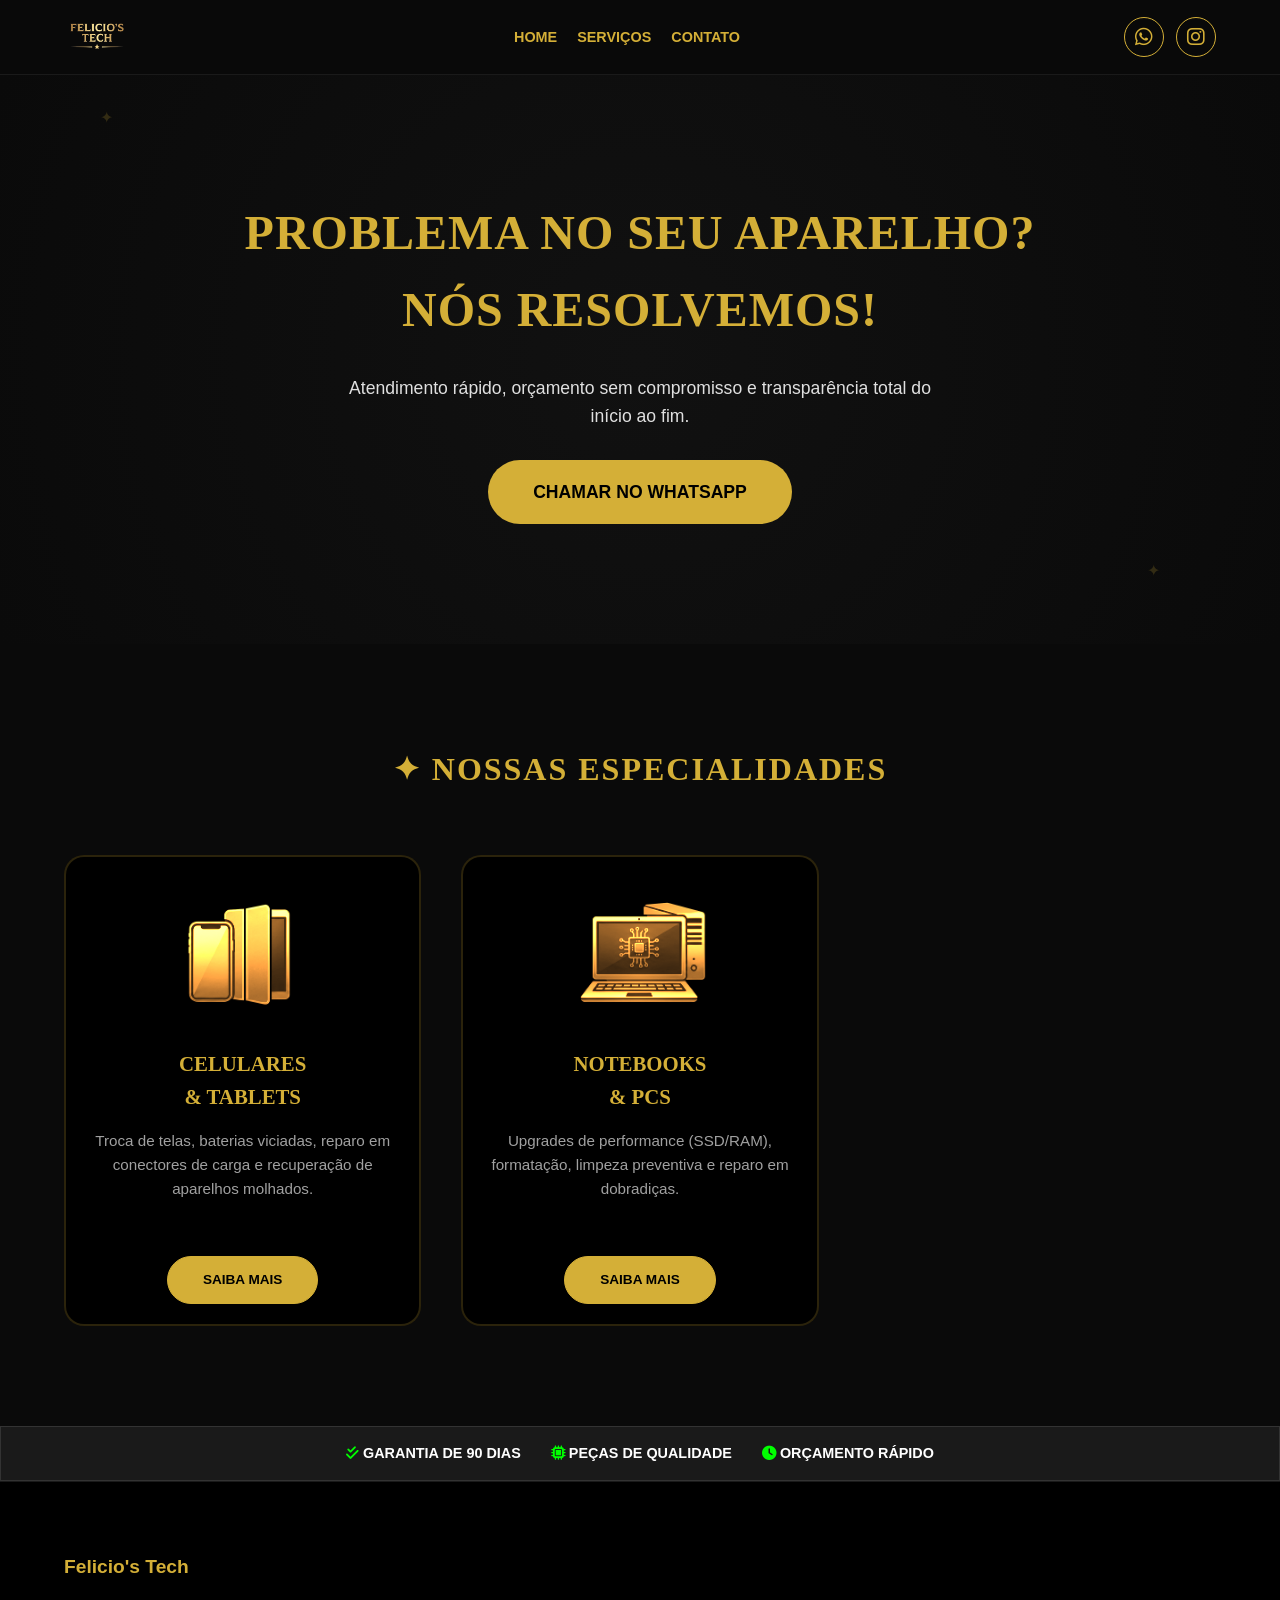
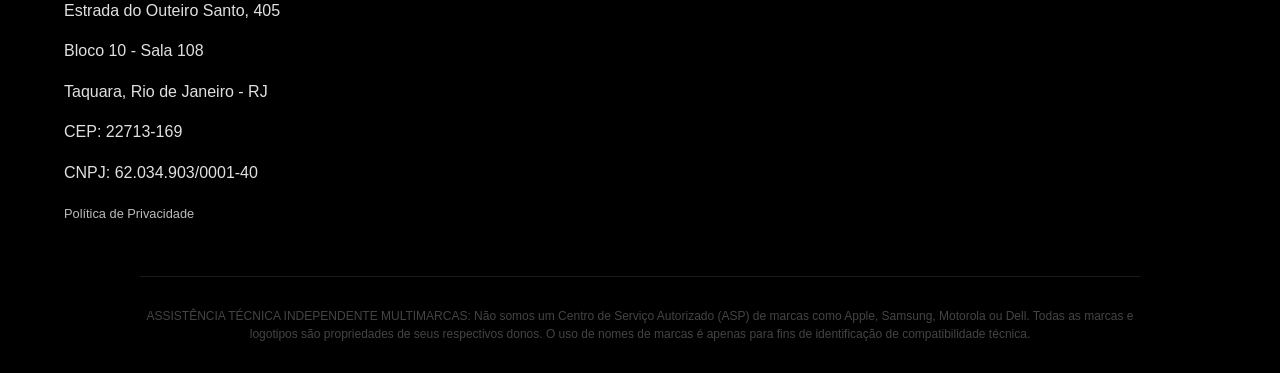
==== index.html @ 6335a6f6 "Update index.html" ====
<!DOCTYPE html>
<html lang="pt-br">
<head>
    <meta charset="UTF-8">
    <meta name="viewport" content="width=device-width, initial-scale=1.0">
    <link rel="icon" type="image/x-icon" href="./img/IconAba1.ico" >
    <link rel="stylesheet" href="https://cdnjs.cloudflare.com/ajax/libs/font-awesome/6.5.1/css/all.min.css">
<meta name="description" content="Felicio's Tech - Oficina de conserto de celulares, notebooks e Video games na Taquara, RJ. Orçamento rápido e 90 dias de garantia.">    <title>Felicio's Tech</title>


<link rel="stylesheet" href="css/style.css">
</head>
<body>

    <header>

        <div class="logo">
            <img src="img/logo.png" alt="Felicio's Tech Logo">
        </div>
        <nav>
            <ul>
                <li><a href="#home">Home</a></li>
                <li><a href="#services">Serviços</a></li>
                <li><a href="#contato">Contato</a></li>
            </ul>
        </nav>
        <div class="nav-icons">
            <a href="https://wa.me/5521980445461?text=Ol%C3%A1!%20Vi%20o%20site%20da%20Felicio's%20Tech%20e%20gostaria%20de%20um%20or%C3%A7amento" class="icon-btn" target="_blank" rel="noopener noreferrer"><i class="fa-brands fa-whatsapp"></i></a>
            <a href="https://instagram.com/feliciostech/" class="icon-btn" target="_blank" rel="noopener noreferrer"><i class="fa-brands fa-instagram"></i></a>
        </div>
    </header>

    <section class="hero" id="home">
        <span class="hero-decoration">✦</span> <h1>PROBLEMA NO SEU APARELHO?<br>NÓS RESOLVEMOS!</h1>
        <p>Atendimento rápido, orçamento sem compromisso
e transparência total do início ao fim.</p>
        <a href="https://wa.me/5521980445461?text=Ol%C3%A1!%20Vim%20do%20site%20da%20Felicio's%20Tech%20e%20gostaria%20de%20um%20or%C3%A7amento%20para%20o%20meu%20aparelho.%20Como%20podemos%20prosseguir%3F" class="cta-button" target="_blank" rel="noopener noreferrer">CHAMAR NO WHATSAPP</a>
        
        <span class="hero-decoration-2">✦</span> 
    </section>

 


    <section class="services" id="services">
    <h2>✦ NOSSAS ESPECIALIDADES</h2>
    <div class="grid">
        
        <!-- Card Celulares -->
        <div class="card">
            <div class="card-icon">
                <img src="img/CelularCard.webp" alt="Especialista em Celulares e Tablets"> 
            </div>
            <h3>CELULARES<br>& TABLETS</h3>
            <p>Troca de telas, baterias viciadas, reparo em conectores de carga e recuperação de aparelhos molhados.</p>
            <a href="https://wa.me/5521980445461?text=Olá!%20Vi%20o%20site%20e%20preciso%20de%20ajuda%20com%20Celular/Tablet." class="btn-card" target="_blank" rel="noopener noreferrer">SAIBA MAIS</a>
        </div>
        
        <!-- Card Notebooks -->
        <div class="card">
            <div class="card-icon">
                <img src="img/notebookCard.webp" alt="Especialista em Notebooks e PCs"> 
            </div>
            <h3>NOTEBOOKS<br>& PCS</h3>
            <p>Upgrades de performance (SSD/RAM), formatação, limpeza preventiva e reparo em dobradiças.</p>
            <a href="https://wa.me/5521980445461?text=Olá!%20Vi%20o%20site%20e%20preciso%20de%20ajuda%20com%20Notebook/PC." class="btn-card" target="_blank" rel="noopener noreferrer">SAIBA MAIS</a>
        </div>
        
        <!-- Card Games -->
        <div class="card">
            <div class="card-icon">
                <img src="img/VideoGameCard.webp" alt="Especialista em Video Games"> 
            </div>
            <h3>VIDEO GAMES<br>& controles</h3>
            <p>Manutenção preventiva e corretiva em consoles.<br> 
       Instalação de Hall Effect em controles (fim do drift).<br>
            </p>
            <a href="https://wa.me/5521980445461?text=Olá!%20Vi%20o%20site%20e%20preciso%20de%20ajuda%20com%20meu%20Video%20Game." class="btn-card" target="_blank" rel="noopener noreferrer">SAIBA MAIS</a>
      </div>

    
    

    </div>
</section>

<div class="trust-bar" style="background: #1a1a1a; color: #fff; padding: 15px 0; text-align: center; border: 1px solid #333;">
    <div class="container" style="display: flex; justify-content: center; gap: 30px; flex-wrap: wrap; font-size: 0.9rem; font-weight: bold;">
        <span><i class="fa-solid fa-check-double" style="color: #00ff00;"></i> GARANTIA DE 90 DIAS</span>
        <span><i class="fa-solid fa-microchip" style="color: #00ff00;"></i> PEÇAS DE QUALIDADE</span>
        <span><i class="fa-solid fa-clock" style="color: #00ff00;"></i> ORÇAMENTO RÁPIDO</span>
    </div>
</div>

    <footer id="contato">
    <div class="footer-container">
        <!-- Informações de Contato -->
        <div class="footer-info">
            <p><strong>Felicio's Tech</strong></p>
            <p>Estrada do Outeiro Santo, 405</p>
            <p>Bloco 10 - Sala 108</p>
            <p>Taquara, Rio de Janeiro - RJ</p>
            <p>CEP: 22713-169</p>
            <p class="cnpj">CNPJ: 62.034.903/0001-40</p>
                    <a href="politica-privacidade.html" style="color: #bbb; text-decoration: none; font-size: 0.8rem;">Política de Privacidade</a>

        </div>

        <!-- Google Maps Integrado -->
        <div class="footer-map">
            <iframe 
                src="https://www.google.com/maps/embed?pb=!1m18!1m12!1m3!1d3674.2238473215!2d-43.3762!3d-22.9245!2m3!1f0!2f0!3f0!3m2!1i1024!2i768!4f13.1!3m3!1m2!1s0x9bd9177a666667%3A0x66666666666666!2sEstr.%20do%20Outeiro%20Santo%2C%20405%20-%20Taquara%2C%20Rio%20de%20Janeiro%20-%20RJ!5e0!3m2!1spt-BR!2sbr!4v1715000000000" 
                width="100%" 
                height="180" 
                style="border:0;" 
                allowfullscreen="" 
                loading="lazy">
            </iframe>
        </div>
    </div>

    
    
    <!-- Aviso Legal (Mantido na base) -->
    <div class="legal-notice">
        ASSISTÊNCIA TÉCNICA INDEPENDENTE MULTIMARCAS: Não somos um Centro de Serviço Autorizado (ASP) de marcas como Apple, Samsung, Motorola ou Dell. Todas as marcas e logotipos são propriedades de seus respectivos donos. O uso de nomes de marcas é apenas para fins de identificação de compatibilidade técnica.
    </div>
</footer>
    <script src="./script/script.js"></script> 

</body>
</html>
---- css/style.css ----
/* Configurações de Identidade Visual - Felicio's Tech (Black %amp; Gold Premium) */
:root {
    --primary-gold: #d4af37;    /* Dourado Metálico */
    --gold-bright: #f1c40f;     /* Dourado Brilhante para Hover */
    --bg-dark: #0a0a0a;         /* Preto Profundo */
    --text-light: #e0e0e0;      /* Branco acinzentado para leitura */
    --text-muted: #a0a0a0;      /* Cinza para textos secundários */
    --transition: all 0.3s ease;
    
    /* Fontes - Essencial para o look da imagem */
    --font-heading: 'Cinzel', serif; /* Fonte serifada para títulos (requer Google Fonts se não tiver local) */
    --font-body: 'Segoe UI', Roboto, Arial, sans-serif; /* Fonte limpa para parágrafos */
}

/* IMPORTANDO FONTE PREMIUM (Use isso se não tiver a fonte 'Cinzel' no sistema) */
@import url('https://fonts.googleapis.com/css2?family=Cinzel:wght@700%amp;display=swap');

* {
    margin: 0;
    padding: 0;
    box-sizing: border-box;
}

body {
    font-family: var(--font-body);
    line-height: 1.6;
    background-color: var(--bg-dark);
    color: var(--text-light);
    overflow-x: hidden; /* Evita rolagem horizontal por causa das decorações */

    padding-top: env(safe-area-inset-top);
    padding-bottom: env(safe-area-inset-bottom);
    padding-left: env(safe-area-inset-left);
    padding-right: env(safe-area-inset-right);
}

/* Cabeçalho */
header {
    background: rgba(10, 10, 10, 0.98);
    padding: 2px 5%;
    display: flex;
    justify-content: space-between;
    align-items: center;
    border-bottom: 1px solid #1a1a1a;
    position: sticky;
    top: 0;
    flex-wrap: nowrap; /* Impede que os itens pulem linha */
    z-index: 1000;
}





.logo img {
    height: 70px; /* Ajuste conforme necessário */
    padding: 0px;
    display: block;
}

.whatsapp-float {
    position: fixed;
    bottom: 20px;
    right: 20px;
    background-color: #25d366;
    color: #fff;
    width: 60px;
    height: 60px;
    border-radius: 50px;
    display: flex;
    align-items: center;
    justify-content: center;
    font-size: 30px;
    box-shadow: 2px 2px 10px rgba(0,0,0,0.5);
    z-index: 9999;
}




nav ul {
    list-style: none;
    display: flex;
    gap: 20px;
}

nav a {
    text-decoration: none;
    color: var(--primary-gold);
    font-weight: 600;
    font-size: 0.9rem;
    text-transform: uppercase;
    transition: var(--transition);
}

nav a:hover {
    color: #fff;
}



.nav-icons {
    display: flex;       /* Ativa o modo flexível */
    flex-direction: row; /* Força a ficar um ao lado do outro */
    gap: 12px;           /* Espaçamento entre os círculos */
    align-items: center;
}

.icon-btn {
    display: flex;
    align-items: center;
    justify-content: center;
    width: 40px;
    height: 40px;
    border: 1px solid #d4af37; /* Borda fina dourada */
    border-radius: 50%; /* Faz o círculo */
    color: #d4af37; /* Cor do ícone */
    text-decoration: none;
    font-size: 20px;
    transition: all 0.3s ease;
}

/* Efeito ao passar o mouse */
.icon-btn:hover {
    background-color: #d4af37;
    color: #000;
    box-shadow: 0 0 10px rgba(212, 175, 55, 0.5);
}
.hero {
    padding: 120px 5%;
    text-align: center;
    background: radial-gradient(circle at center, #111 0%, #0a0a0a 100%);
    position: relative;
}

.hero h1 {
    font-family: var(--font-heading);
    font-size: 3rem;
    color: var(--primary-gold);
    text-transform: uppercase;
    letter-spacing: 1px;
    margin-bottom: 25px;
    font-weight: 700;
}

.hero p {
    color: var(--text-light);
    margin: 0 auto 40px;
    max-width: 600px; /* Limita a largura para o texto não espalhar muito */
    margin: 0 auto 30px auto; /* Centraliza e dá espaço para o botão */
    font-size: 1.1rem;
    color: #e0e0e0;
}

/* Botão Principal Dourado Arredondado */
.cta-button {
    background-color: var(--primary-gold);
    color: #000;
    padding: 18px 45px;
    text-decoration: none;
    font-weight: bold;
    border-radius: 50px;
    font-size: 1.1rem;
    display: inline-block;
    transition: var(--transition);
    border: none;
}

.cta-button:hover {
    background-color: var(--gold-bright);
    transform: translateY(-3px);
}

/* Estrelinhas decorativas da imagem */
.hero-decoration, .hero-decoration-2 {
    position: absolute;
    color: rgba(212, 175, 55, 0.2); /* Dourado bem fraco */
    font-size: 1rem;
}

.hero-decoration { top: 30px; left: 100px; }
.hero-decoration-2 { bottom: 60px; right: 120px; }



/* Seção de Serviços */
.services {
    padding: 100px 5%;
    background-color: #0a0a0a;
}

.services h2 {
    text-align: center;
    font-family: var(--font-heading);
    font-size: 2rem;
    color: var(--primary-gold);
    margin-bottom: 60px;
    text-transform: uppercase;
    letter-spacing: 2px;
}

.grid {
    display: grid;
    grid-template-columns: repeat(auto-fit, minmax(300px, 1fr));
    gap: 40px;
    max-width: 1200px;
    margin: auto;
}

.card {
    background: #000;
    padding: 20px 20px;
    border-radius: 20px;
    text-align: center;
    border: 2px solid rgba(212, 175, 55, 0.2); /* Borda dourada sutil */
    transition: all 0.4s ease-in-out;
    display: flex;
    flex-direction: column;
    align-items: center;
    justify-content: space-between; /* Mantém o botão sempre na base */
    min-height: 100px; /* Garante altura uniforme */
}

/* Efeito de destaque no hover conforme a imagem */
.card:hover {
    border-color: rgba(212, 175, 55, 0.8);
    box-shadow: 0 0 30px rgba(212, 175, 55, 0.15);
    transform: translateY(-10px);
}

/* Ícones dos Cards */
.card-icon {
    height: 150px; /* Aumentado para acomodar as imagens PNG */
    margin-bottom: 20px;
    display: flex;
    justify-content: center;
    align-items: center;

    overflow: hidden; /* Garante que o brilho não escape do card */
}

.card-icon img {
    height: 100%;
    width: auto;
    /* Efeito de cor dourada intensa e brilho */
    filter: brightness(1.1) sepia(1) hue-rotate(-10deg) saturate(3);
    transition: all 0.5s ease;
}
}


.card-icon::after {
    content: "";
    position: absolute;
    top: -50%;
    left: -60%;
    width: 20%;
    height: 200%;
    background: linear-gradient(
        to right, 
        rgba(255, 255, 255, 0) 0%, 
        rgba(212, 175, 55, 0.4) 50%, 
        rgba(255, 255, 255, 0) 100%
    );
    transform: rotate(30deg);
    transition: all 0.7s ease;
    pointer-events: none; /* Não atrapalha o clique */
}

/* Quando o mouse passa no CARD, o brilho atravessa a imagem */
.card:hover .card-icon::after {
    left: 120%;
}

.card:hover .card-icon img {
    filter: brightness(1.3) sepia(1) hue-rotate(-10deg) saturate(5);
    transform: scale(1.05); /* Leve zoom para dar profundidade */
    box-shadow: 0 0 15px rgba(212, 175, 55, 0.6);
}

.card h3 {
    font-family: var(--font-heading);
    color: var(--primary-gold);
    margin-bottom: 15px;
    font-size: 1.3rem;
    text-transform: uppercase;
}

.card p {
    color: var(--text-muted);
    font-size: 0.95rem;
    line-height: 1.6;
    margin-bottom: 30px;
    flex-grow: 1; /* Empurra o botão para o fundo */
}

/* Estilo do Botão Saiba Mais (Padrão Apple/Premium) */
.btn-card {
    background-color: var(--primary-gold);
    color: #000;
    padding: 12px 35px;
    border-radius: 50px;
    text-decoration: none;
    font-weight: 700;
    font-size: 0.85rem;
    text-transform: uppercase;
    transition: 0.3s;
    border: 1px solid var(--primary-gold);
}

.btn-card:hover {
    background-color: transparent;
    color: var(--primary-gold);
    box-shadow: 0 0 20px rgba(212, 175, 55, 0.4);

    filter: brightness(1.2);
}

/* Rodapé */
/* FOOTER ATUALIZADO */
footer {
    padding: 70px 5% 30px;
    background-color: #000;
    text-align: center;
    border-top: 1px solid #1a1a1a;
}




/* Ajuste na Trust Bar */
.trust-bar .container {
    display: flex;
    justify-content: center;
    gap: 15px;
    padding: 0 10px;
}



/* Container para alinhar Info e Mapa lado a lado */
.footer-container {
    display: flex;
    justify-content: space-between;
    align-items: center;
    flex-wrap: wrap;
    max-width: 1200px;
    margin: 0 auto 40px;
    gap: 40px;
    text-align: left; /* Alinhamento à esquerda para as infos */
}

.footer-info {
    flex: 1;
    min-width: 280px;
}

.footer-info p {
    margin-bottom: 15px;
    font-size: 1rem;
    color: var(--text-light);
}

.footer-info strong {
    color: var(--primary-gold); /* Nome da loja em dourado */
    font-size: 1.2rem;
}

.cnpj {
    color: var(--text-muted);
    font-size: 0.9rem;
}

/* ESTILO DO MAPA (MODO NOTURNO) */
.footer-map {
    flex: 1;
    min-width: 300px;
    border-radius: 15px;
    overflow: hidden;
}


.legal-notice {
    margin-top: 50px;
    padding-top: 30px;
    border-top: 1px solid #1a1a1a;
    font-size: 0.75rem;
    color: #444;
    max-width: 1000px;
    margin-left: auto;
    margin-right: auto;
    line-height: 1.5;
    text-align: center; /* Centralizado para o aviso legal */
}



@media (max-width: 768px) {
    header {
        padding: 10px 5%;
        flex-direction: column; /* Organiza em colunas para ter duas linhas */
        gap: 8px;
        background: rgba(10, 10, 10, 0.95);
    }

    /* Linha 1: Logo e Redes Sociais lado a lado */
    .header-top-row { 
        display: flex;
        justify-content: space-between;
        align-items: center;
        width: 100%;
    }

    .logo img {
        height: 35px; /* Logo menor para economizar espaço vertical */
    }

    .nav-icons {
        gap: 8px;
    }

    .icon-btn {
        width: 30px;
        height: 30px;
        font-size: 14px;
    }

    /* Linha 2: Menu de Navegação */
    nav {
        width: 100%;
        border-top: 1px solid #1a1a1a; /* Linha divisória fina */
        padding-top: 8px;
        display: block !important; /* Garante que apareça */
    }

    nav ul {
    display: flex;
    justify-content: center;
    gap: 15px; /* Ajuste conforme necessário para não amontoar */
    list-style: none;
    align-items: center;
}

   nav a {
    font-size: 0.7rem;
    letter-spacing: 1px;
    padding: 10px 5px; /* Aumenta a área clicável sem mudar o tamanho da letra */
    display: inline-block; /* Necessário para o padding e o transform funcionarem bem */
}

    nav a:active {
    opacity: 0.7;
    transform: scale(0.95);
    color: var(--gold-bright); /* Dá um brilho momentâneo no clique */
    transition: 0.1s;
}
}


@media (max-width: 480px) {
    .hero {
        padding: 40px 5% 10px; /* Mais espaço embaixo, menos em cima */
        min-height: 80vh; /* Faz o conteúdo ocupar a tela de forma elegante */
        display: flex;
        flex-direction: column;
        justify-content: center;
    }
    
    .hero h1 {
        font-size: 1.8rem;
        margin-top: 20px;
    }


    .hero p {
        font-size: 0.95rem;
        line-height: 1.5;
        color: var(--text-muted); /* Menos contraste cansa menos a vista no escuro */
    }
}


@media (max-width: 768px) {
    .grid {
        display: flex;
        flex-direction: column;
        gap: 25px; /* Espaço entre um serviço e outro */
    }

    .card {
        padding: 25px;
        min-height: auto; /* Deixa o card crescer conforme o texto */
    }
}
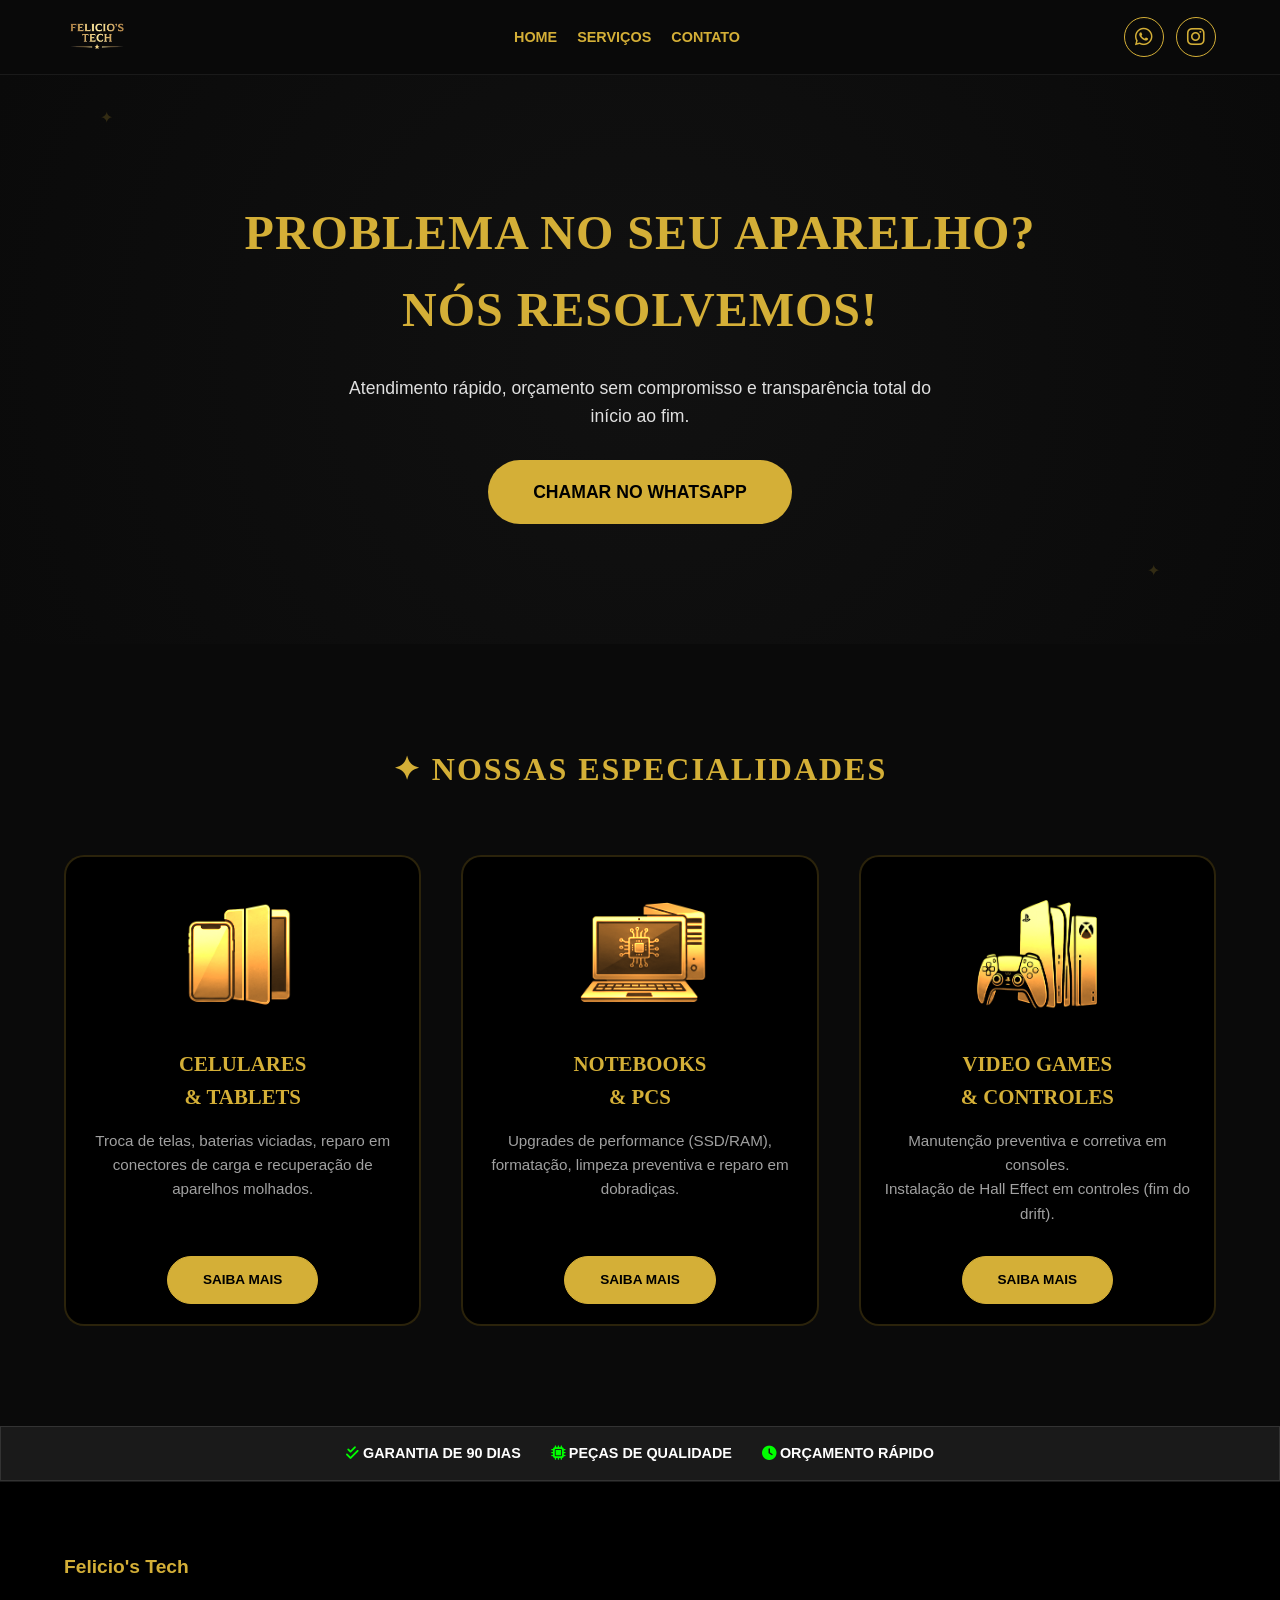
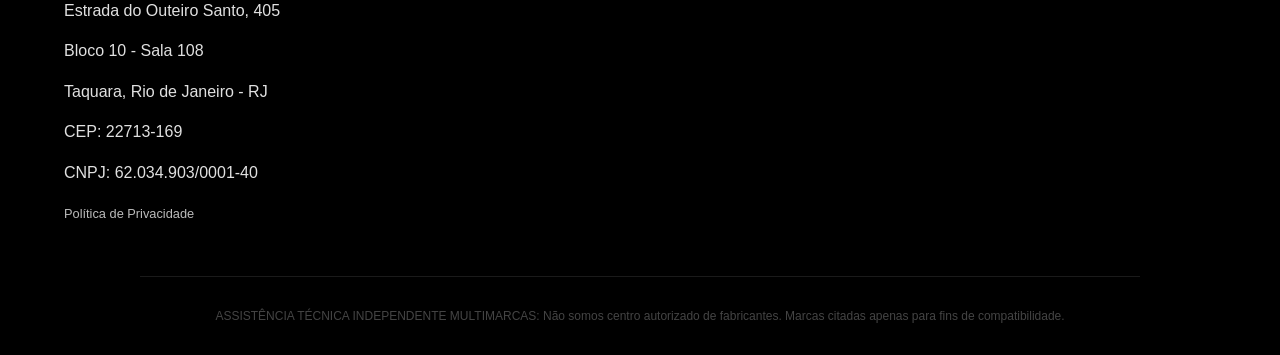
==== commit f6c923e2: "Update index.html" ====
--- a/index.html
+++ b/index.html
@@ -123,7 +123,7 @@
     
     <!-- Aviso Legal (Mantido na base) -->
     <div class="legal-notice">
-        ASSISTÊNCIA TÉCNICA INDEPENDENTE MULTIMARCAS: Não somos um Centro de Serviço Autorizado (ASP) de marcas como Apple, Samsung, Motorola ou Dell. Todas as marcas e logotipos são propriedades de seus respectivos donos. O uso de nomes de marcas é apenas para fins de identificação de compatibilidade técnica.
+        ASSISTÊNCIA TÉCNICA INDEPENDENTE MULTIMARCAS: Não somos centro autorizado de fabricantes. Marcas citadas apenas para fins de compatibilidade.
     </div>
 </footer>
     <script src="./script/script.js"></script> 
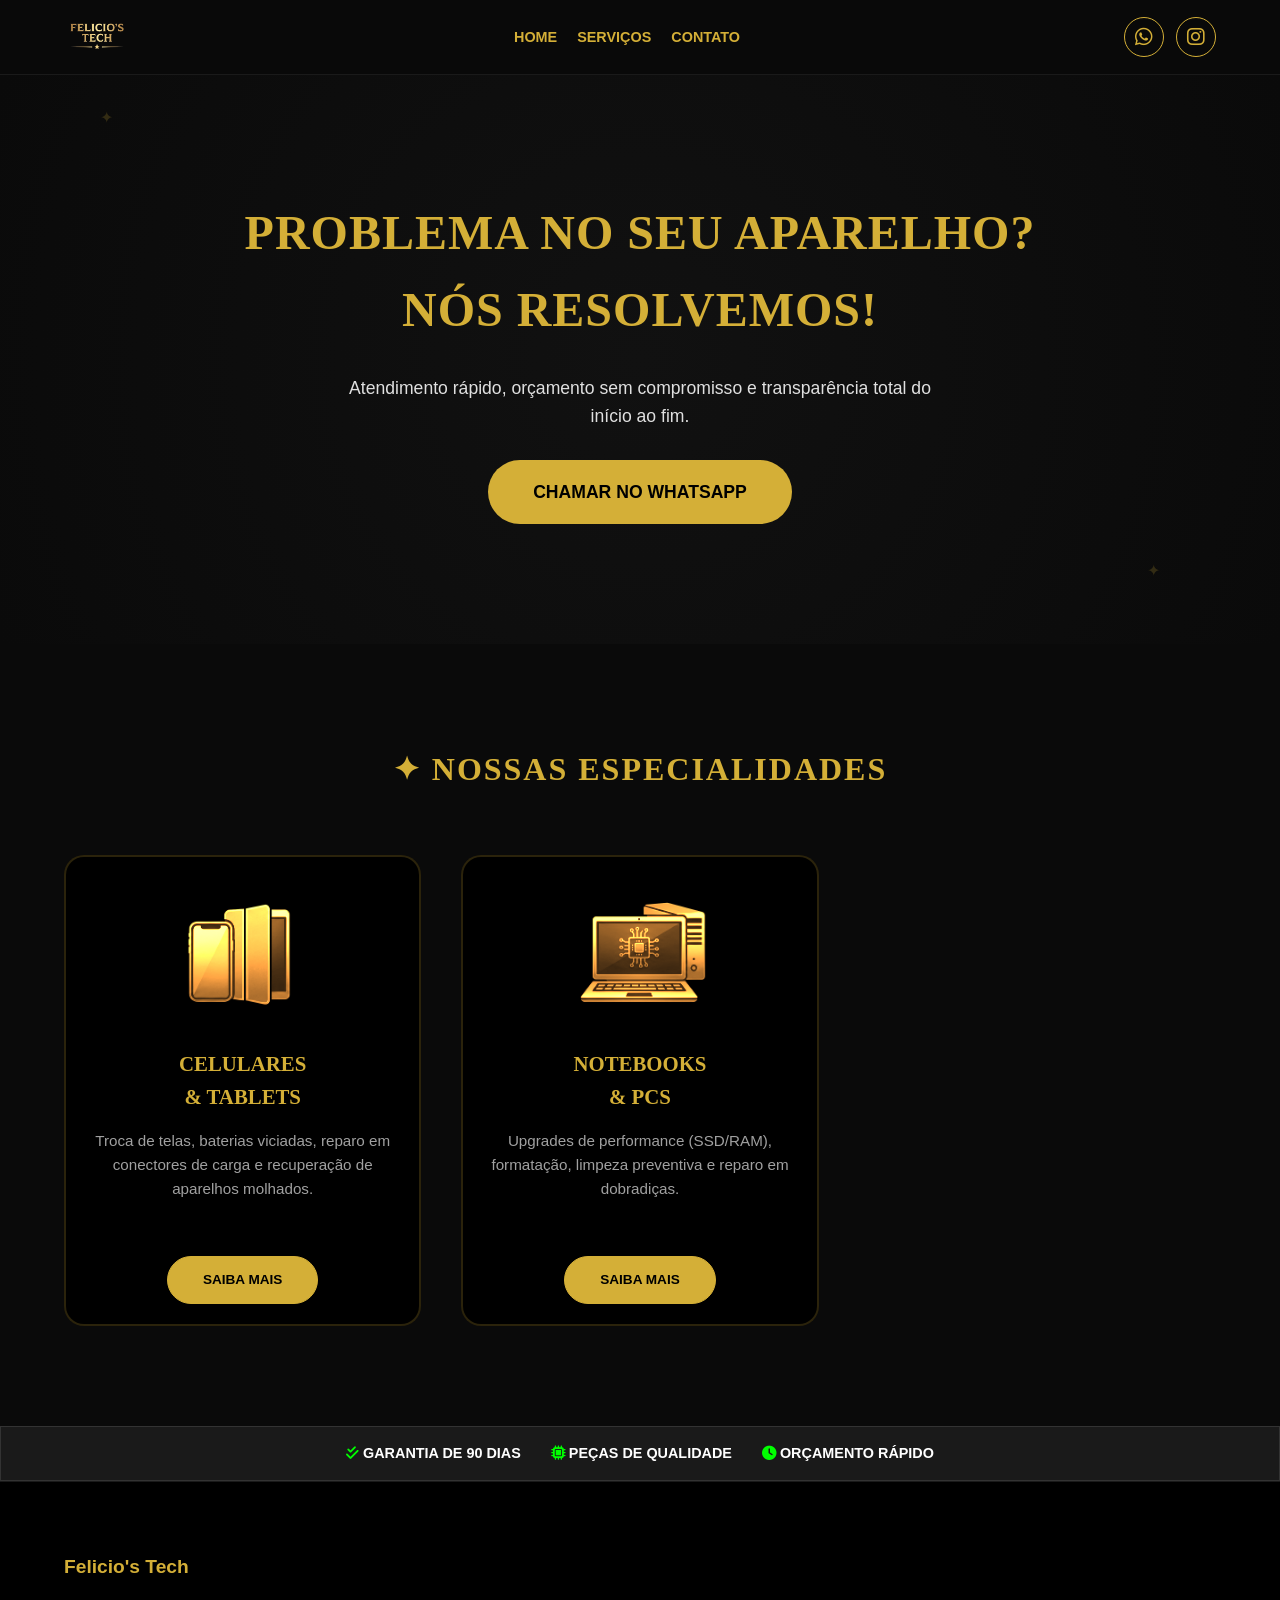
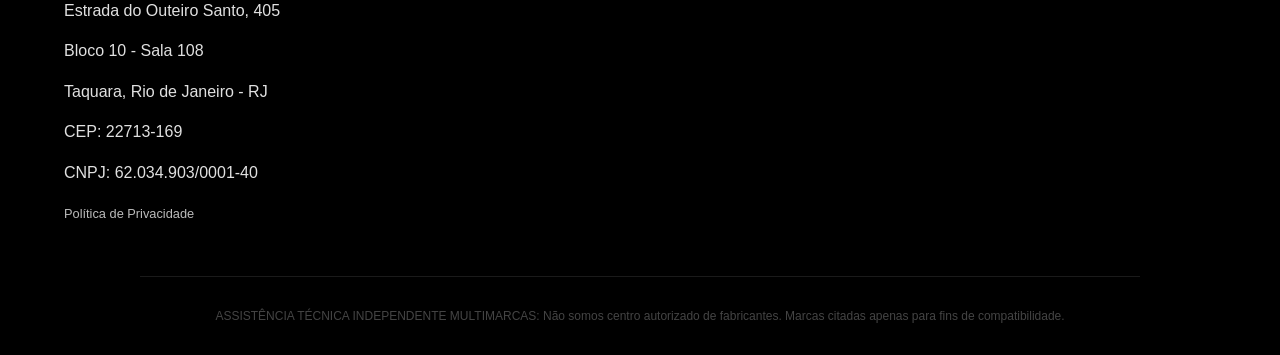
==== commit 6eb2ffeb: "Update index.html" ====
--- a/index.html
+++ b/index.html
@@ -49,7 +49,7 @@
         <!-- Card Celulares -->
         <div class="card">
             <div class="card-icon">
-                <img src="img/CelularCard.webp" alt="Especialista em Celulares e Tablets"> 
+                <img src="img/CelularCard.webp" alt="Celulares e Tablets"> 
             </div>
             <h3>CELULARES<br>& TABLETS</h3>
             <p>Troca de telas, baterias viciadas, reparo em conectores de carga e recuperação de aparelhos molhados.</p>
@@ -59,7 +59,7 @@
         <!-- Card Notebooks -->
         <div class="card">
             <div class="card-icon">
-                <img src="img/notebookCard.webp" alt="Especialista em Notebooks e PCs"> 
+                <img src="img/notebookCard.webp" alt="Notebooks e PCs"> 
             </div>
             <h3>NOTEBOOKS<br>& PCS</h3>
             <p>Upgrades de performance (SSD/RAM), formatação, limpeza preventiva e reparo em dobradiças.</p>
@@ -69,7 +69,7 @@
         <!-- Card Games -->
         <div class="card">
             <div class="card-icon">
-                <img src="img/VideoGameCard.webp" alt="Especialista em Video Games"> 
+                <img src="img/VideoGameCard.webp" alt="Video Games"> 
             </div>
             <h3>VIDEO GAMES<br>& controles</h3>
             <p>Manutenção preventiva e corretiva em consoles.<br> 
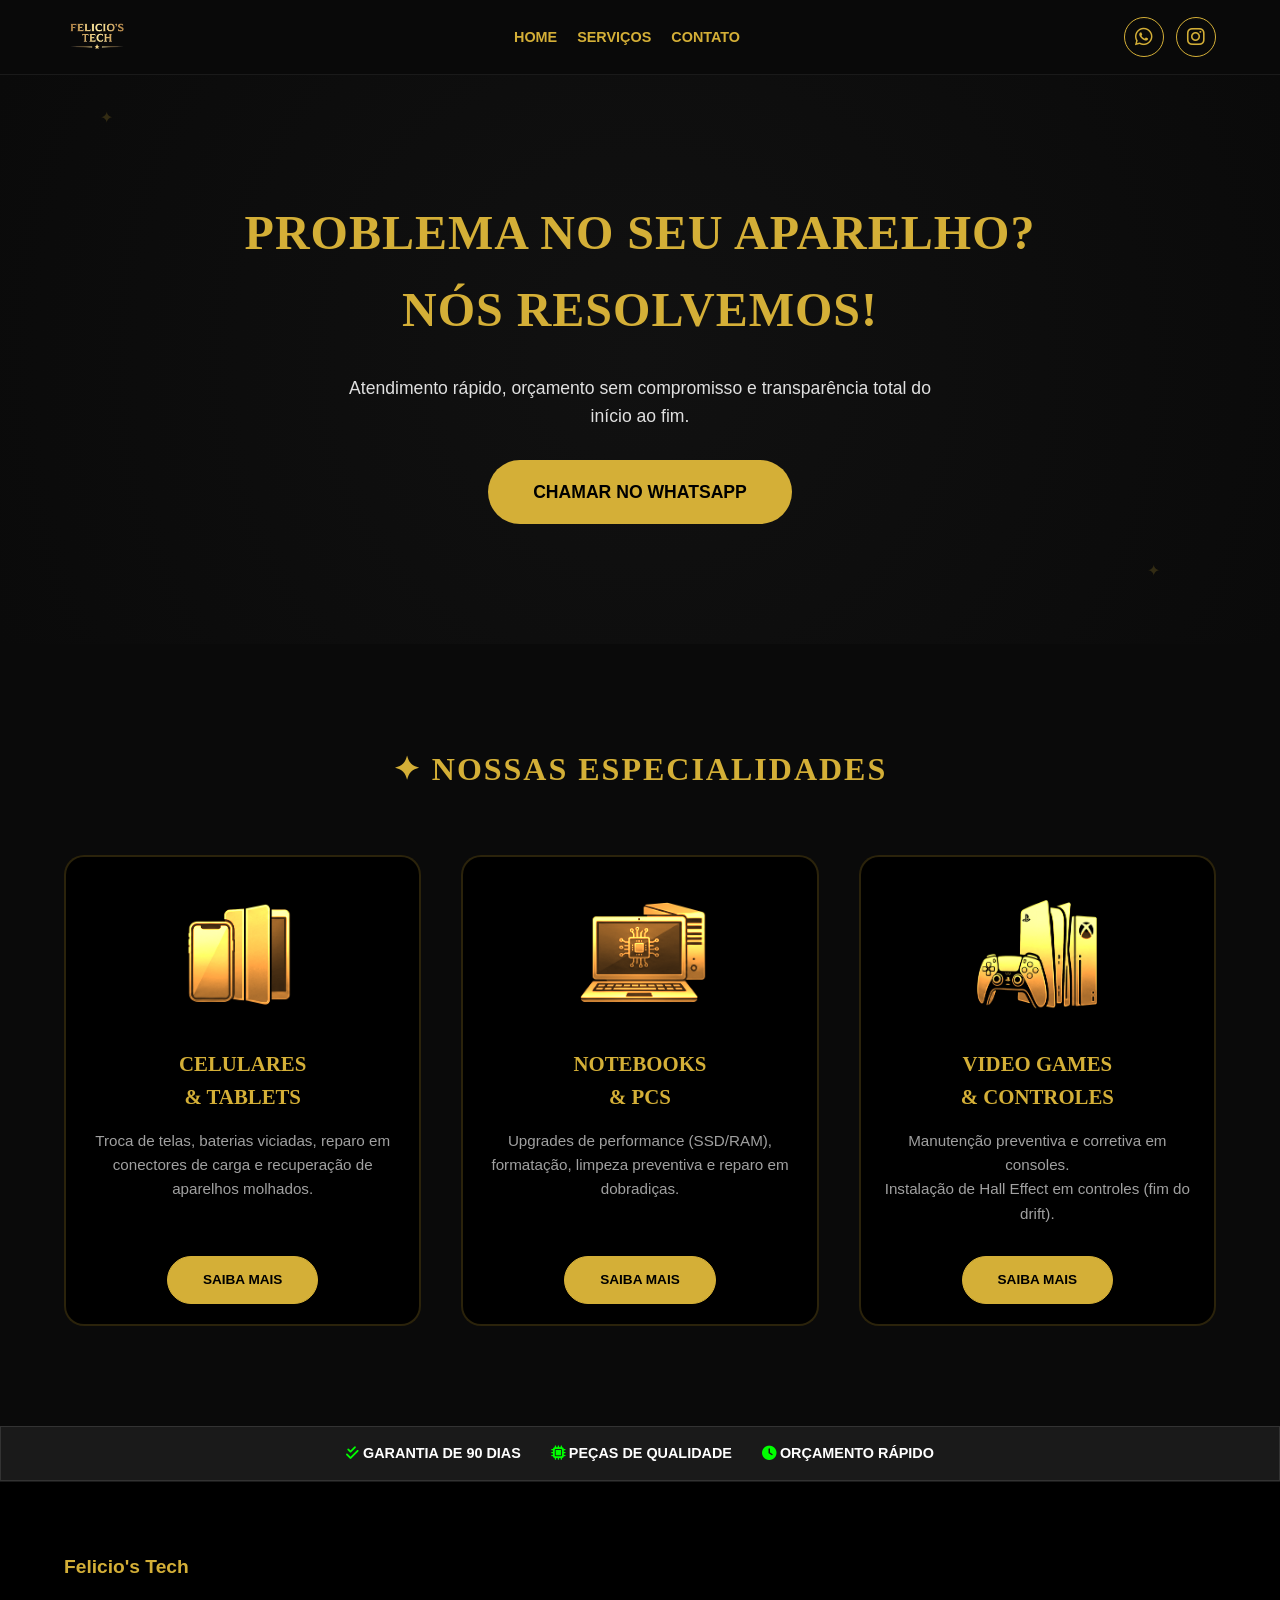
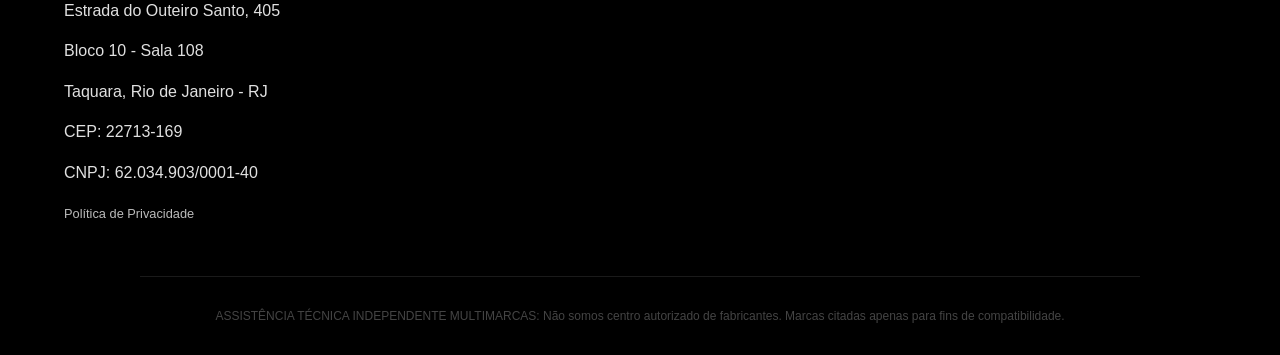
==== commit d4ee2aa6: "Update index.html" ====
--- a/index.html
+++ b/index.html
@@ -9,6 +9,15 @@
 
 
 <link rel="stylesheet" href="css/style.css">
+    <!-- Google tag (gtag.js) -->
+<script async src="https://www.googletagmanager.com/gtag/js?id=AW-18098325666"></script>
+<script>
+  window.dataLayer = window.dataLayer || [];
+  function gtag(){dataLayer.push(arguments);}
+  gtag('js', new Date());
+
+  gtag('config', 'AW-18098325666');
+</script>
 </head>
 <body>
 
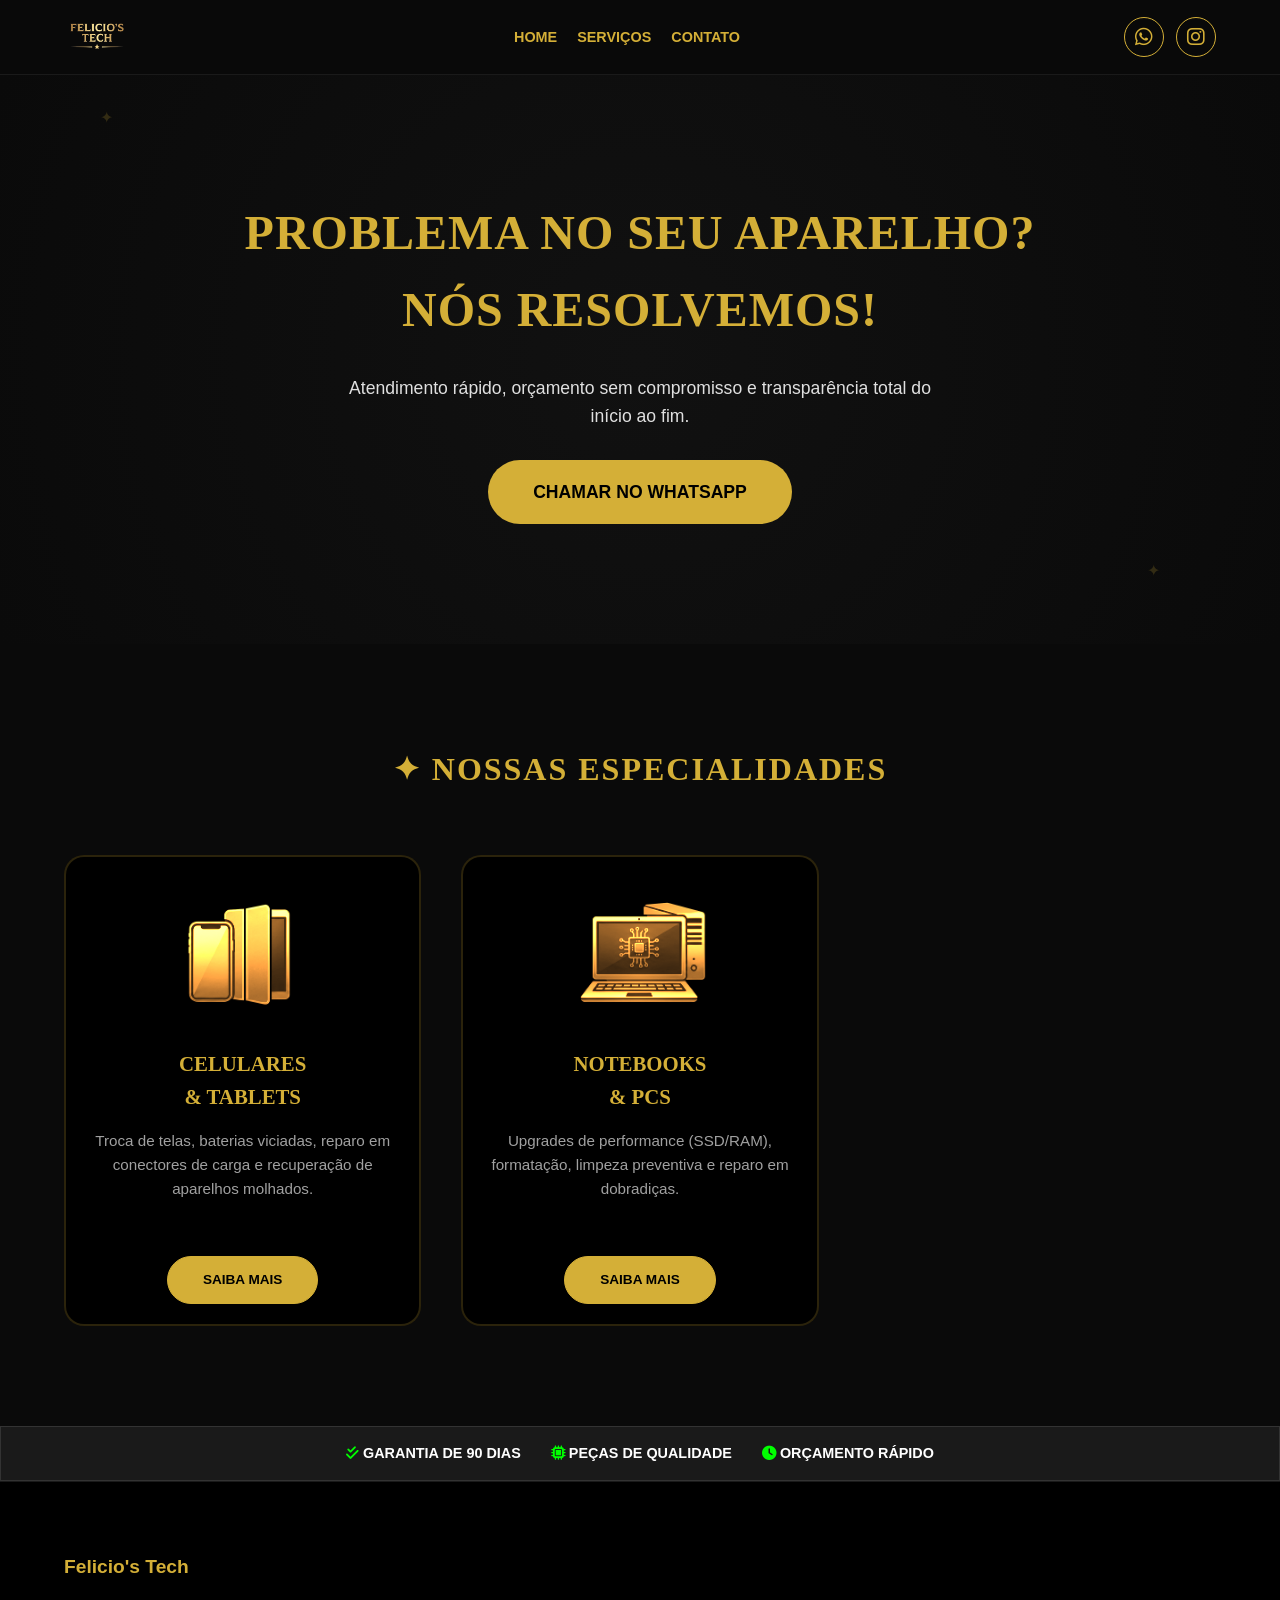
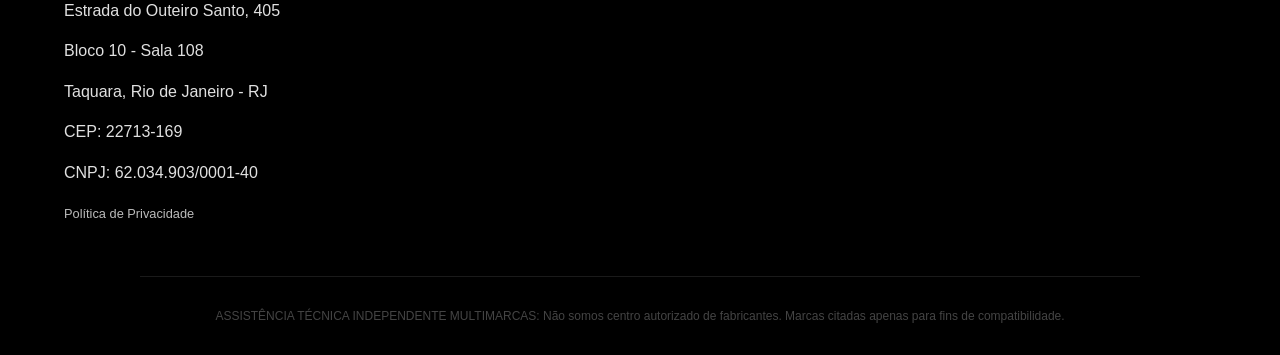
==== commit 6d7309e1: "Update index.html" ====
--- a/index.html
+++ b/index.html
@@ -5,7 +5,7 @@
     <meta name="viewport" content="width=device-width, initial-scale=1.0">
     <link rel="icon" type="image/x-icon" href="./img/IconAba1.ico" >
     <link rel="stylesheet" href="https://cdnjs.cloudflare.com/ajax/libs/font-awesome/6.5.1/css/all.min.css">
-<meta name="description" content="Felicio's Tech - Oficina de conserto de celulares, notebooks e Video games na Taquara, RJ. Orçamento rápido e 90 dias de garantia.">    <title>Felicio's Tech</title>
+<meta name="description" content="Felicio's Tech - Oficina de conserto de celulares, notebooks e Video games na Taquara, RJ. Orçamento rápido e 3 meses de garantia.">    <title>Felicio's Tech</title>
 
 
 <link rel="stylesheet" href="css/style.css">
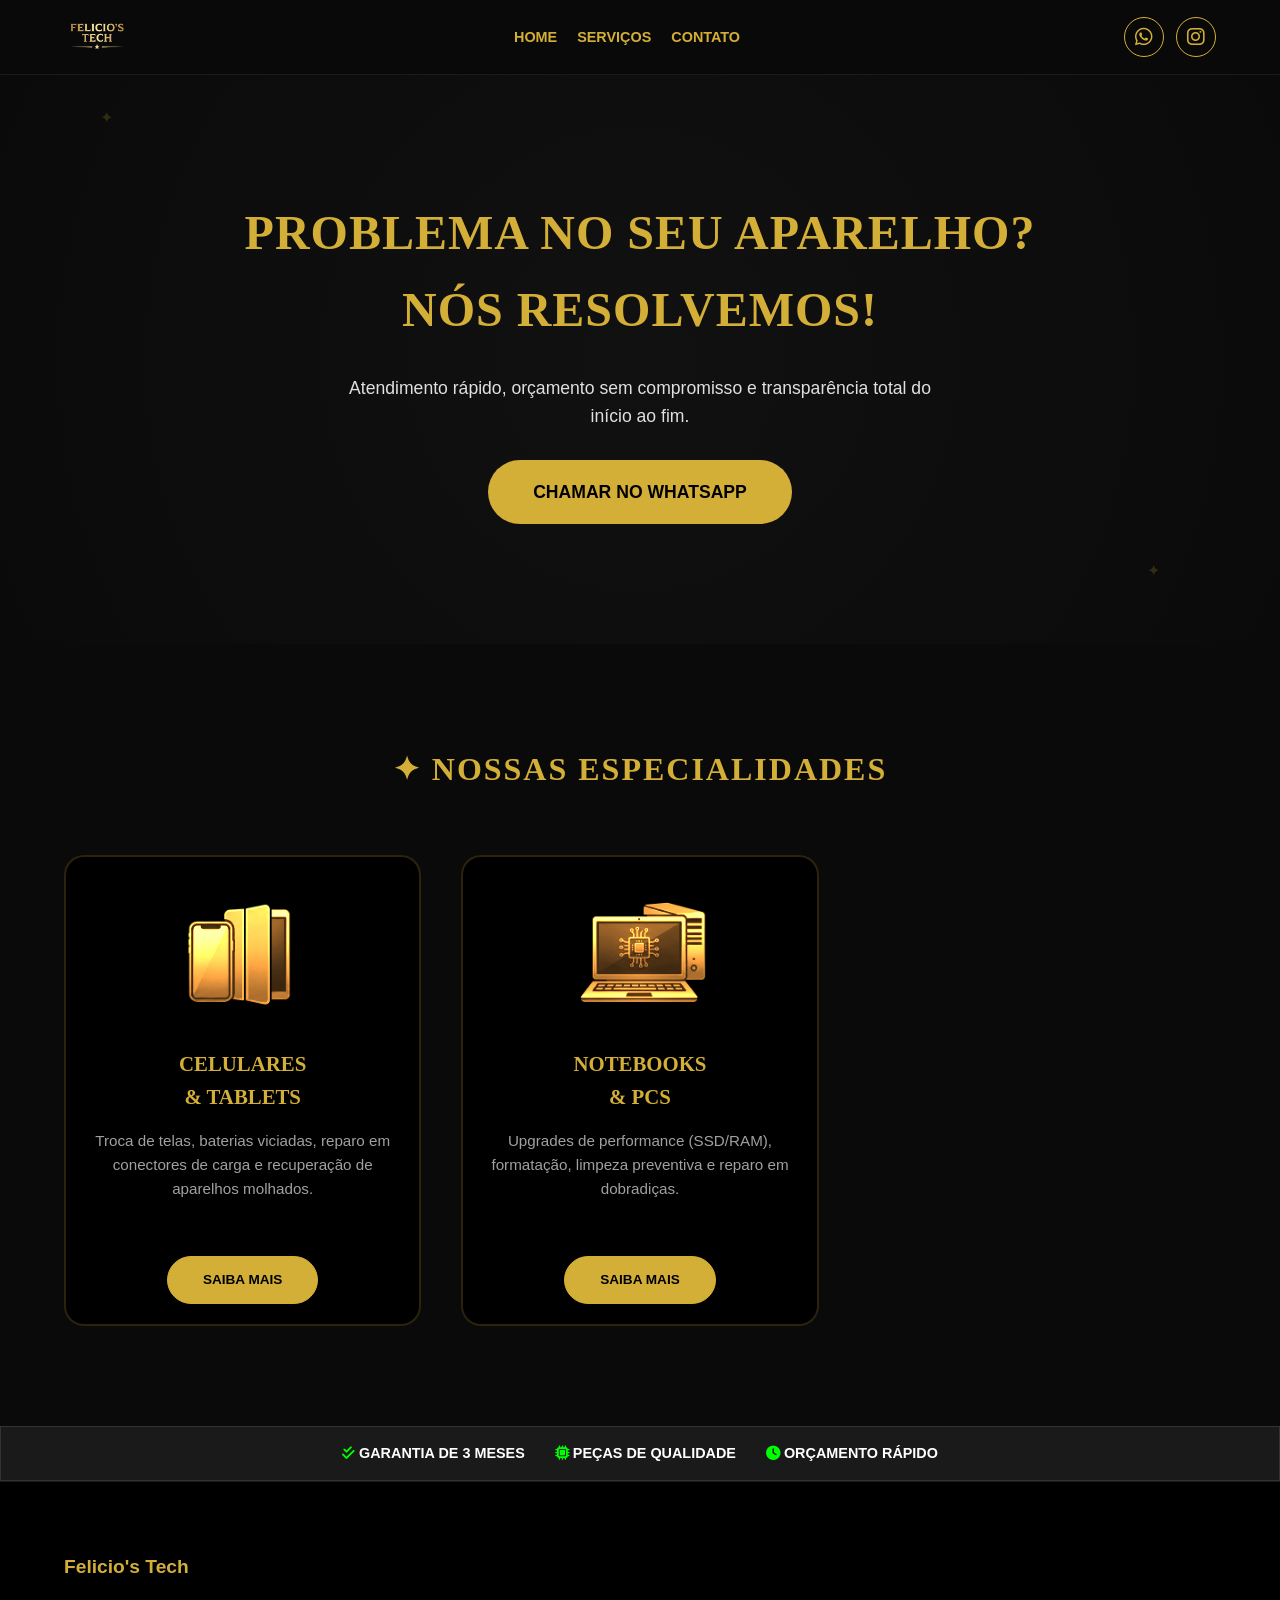
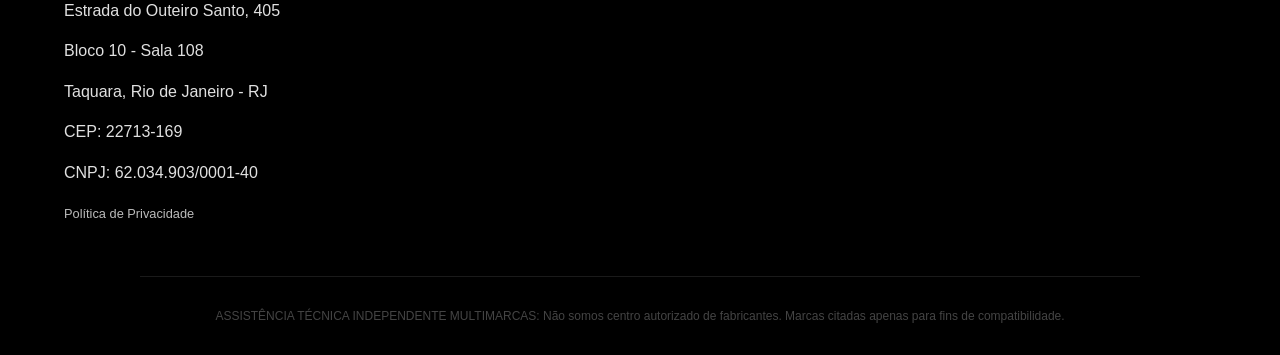
==== commit 1615d4b9: "Update index.html" ====
--- a/index.html
+++ b/index.html
@@ -95,7 +95,7 @@
 
 <div class="trust-bar" style="background: #1a1a1a; color: #fff; padding: 15px 0; text-align: center; border: 1px solid #333;">
     <div class="container" style="display: flex; justify-content: center; gap: 30px; flex-wrap: wrap; font-size: 0.9rem; font-weight: bold;">
-        <span><i class="fa-solid fa-check-double" style="color: #00ff00;"></i> GARANTIA DE 90 DIAS</span>
+        <span><i class="fa-solid fa-check-double" style="color: #00ff00;"></i> GARANTIA DE 3 MESES</span>
         <span><i class="fa-solid fa-microchip" style="color: #00ff00;"></i> PEÇAS DE QUALIDADE</span>
         <span><i class="fa-solid fa-clock" style="color: #00ff00;"></i> ORÇAMENTO RÁPIDO</span>
     </div>
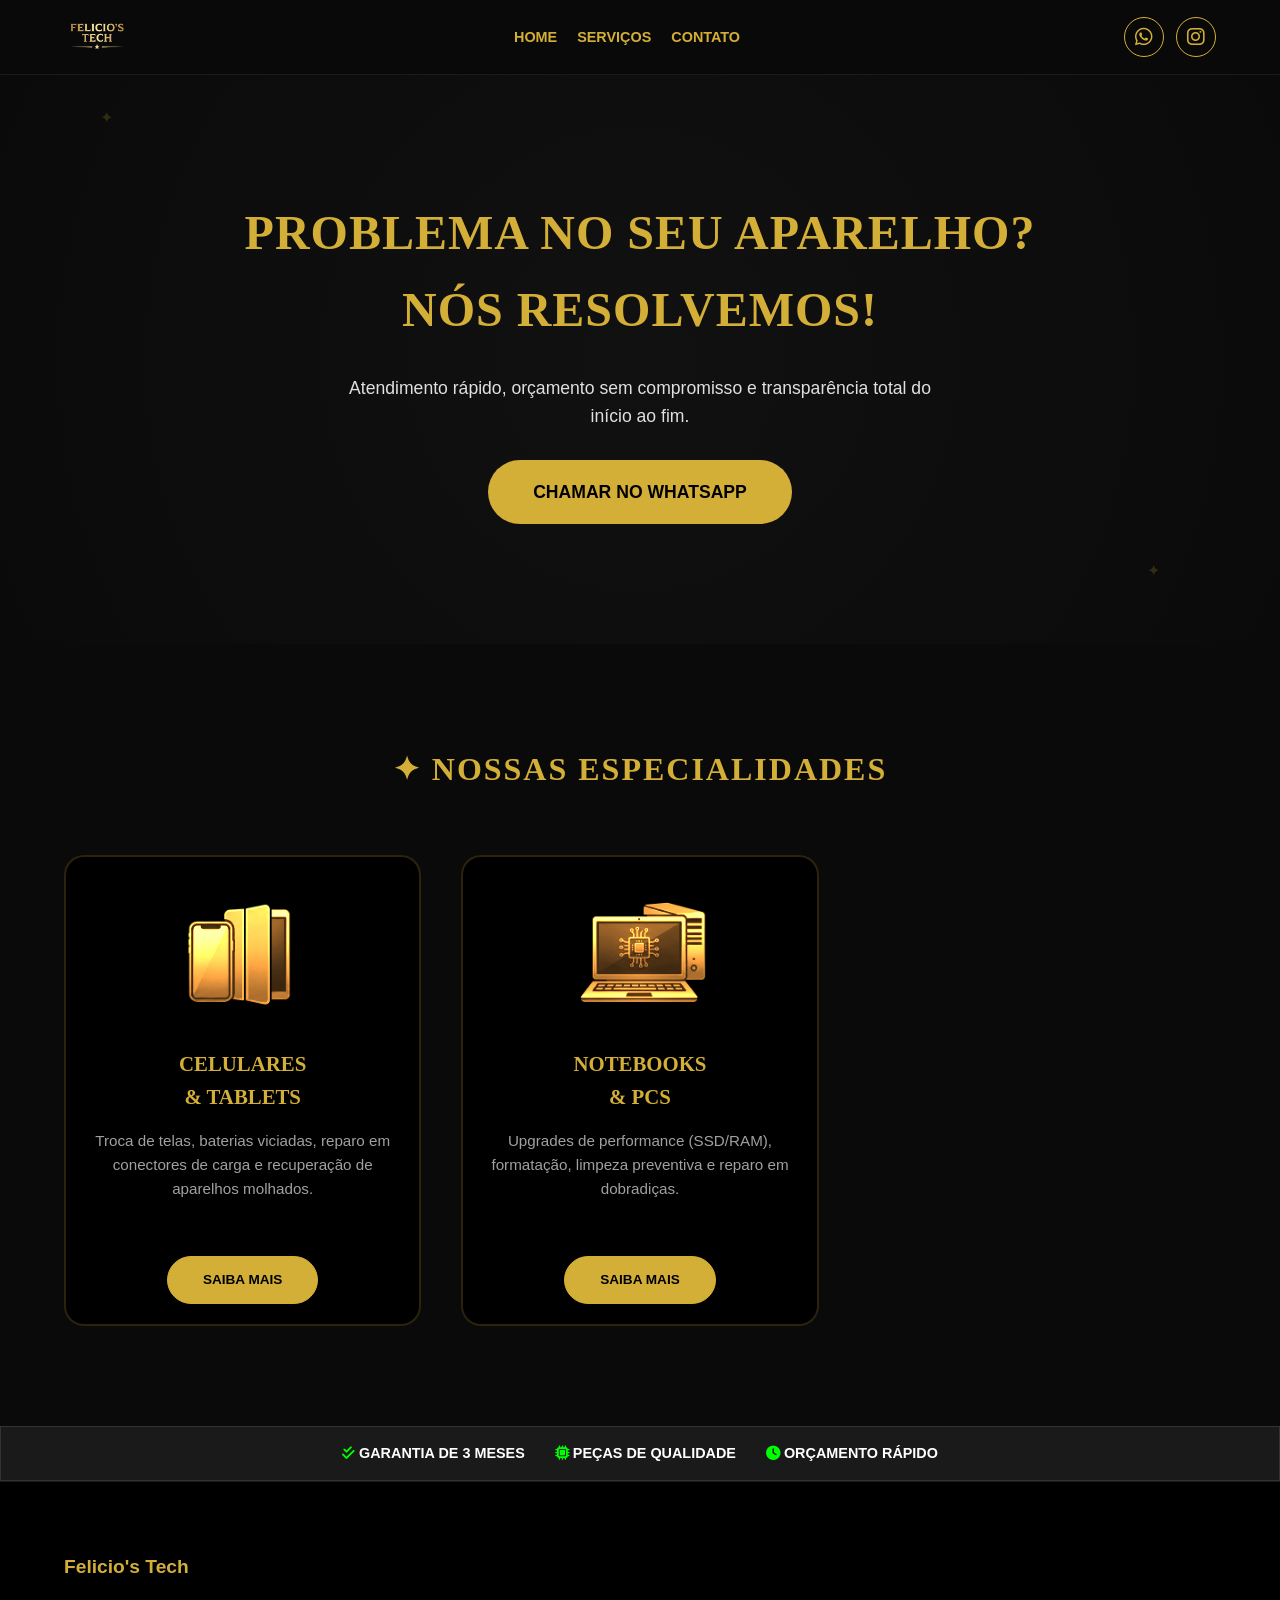
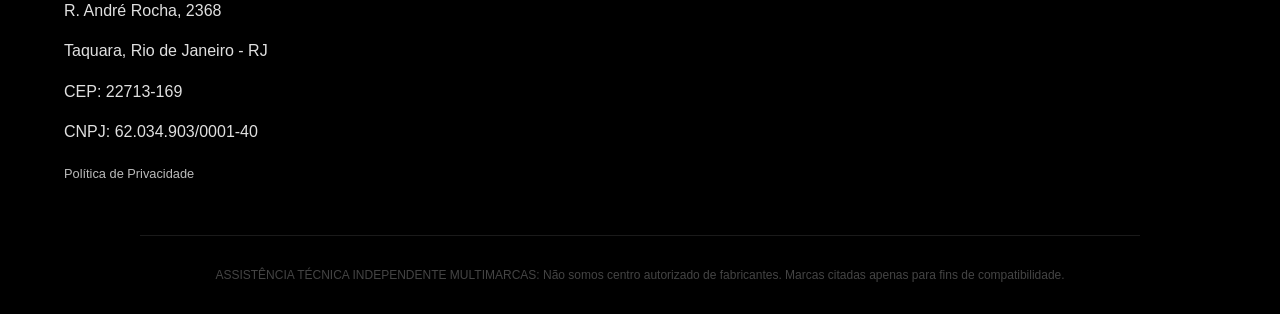
==== commit dc099f09: "Update index.html atualizando endereço" ====
--- a/index.html
+++ b/index.html
@@ -106,8 +106,7 @@
         <!-- Informações de Contato -->
         <div class="footer-info">
             <p><strong>Felicio's Tech</strong></p>
-            <p>Estrada do Outeiro Santo, 405</p>
-            <p>Bloco 10 - Sala 108</p>
+            <p>R. André Rocha, 2368</p>
             <p>Taquara, Rio de Janeiro - RJ</p>
             <p>CEP: 22713-169</p>
             <p class="cnpj">CNPJ: 62.034.903/0001-40</p>
@@ -118,7 +117,7 @@
         <!-- Google Maps Integrado -->
         <div class="footer-map">
             <iframe 
-                src="https://www.google.com/maps/embed?pb=!1m18!1m12!1m3!1d3674.2238473215!2d-43.3762!3d-22.9245!2m3!1f0!2f0!3f0!3m2!1i1024!2i768!4f13.1!3m3!1m2!1s0x9bd9177a666667%3A0x66666666666666!2sEstr.%20do%20Outeiro%20Santo%2C%20405%20-%20Taquara%2C%20Rio%20de%20Janeiro%20-%20RJ!5e0!3m2!1spt-BR!2sbr!4v1715000000000" 
+                src="https://www.google.com/maps/place/Felicios+Tech/@-22.9340269,-43.3786592,19z/data=!3m1!4b1!4m6!3m5!1s0x9bd90e7a47a6ff:0x34b0c543c90f2005!8m2!3d-22.9340281!4d-43.3780155!16s%2Fg%2F11z50znhwd?entry=ttu&g_ep=EgoyMDI2MDkzMC4wIKXMDSoASAFQAw%3D%3D" 
                 width="100%" 
                 height="180" 
                 style="border:0;" 
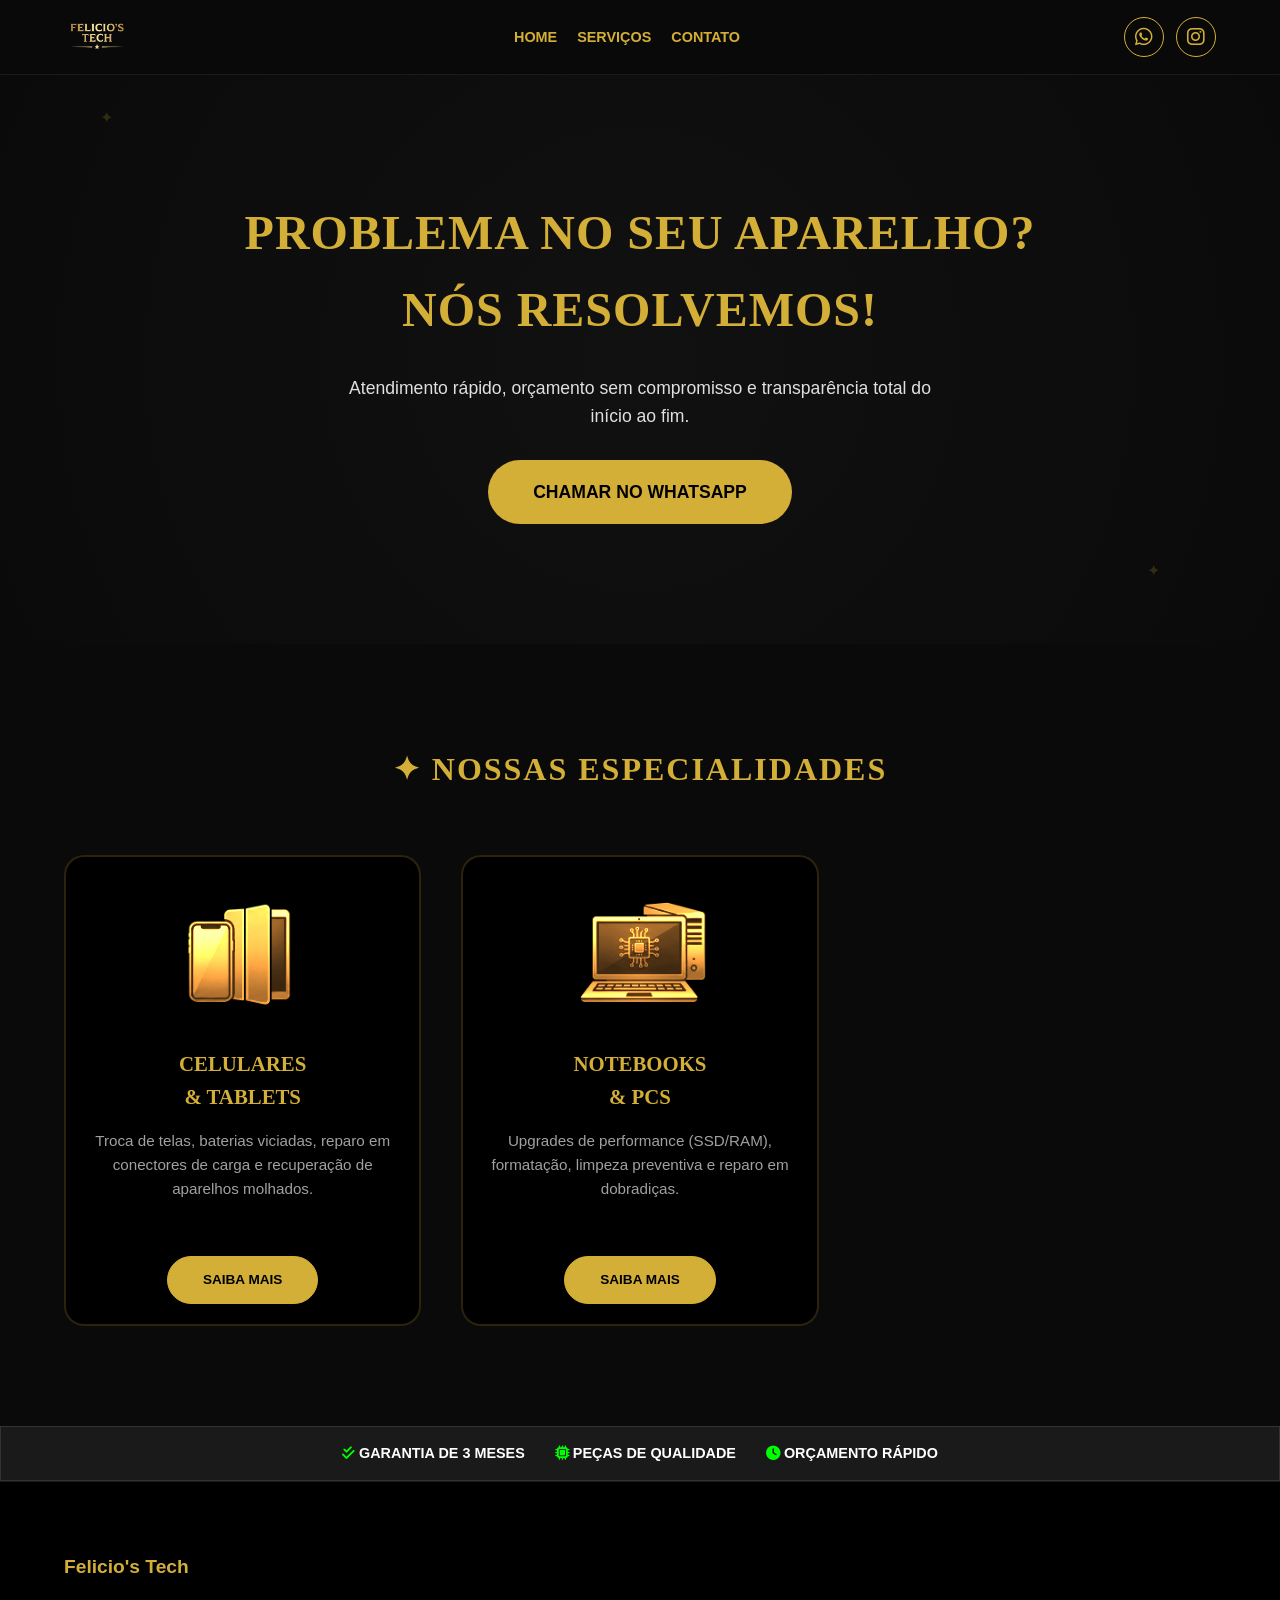
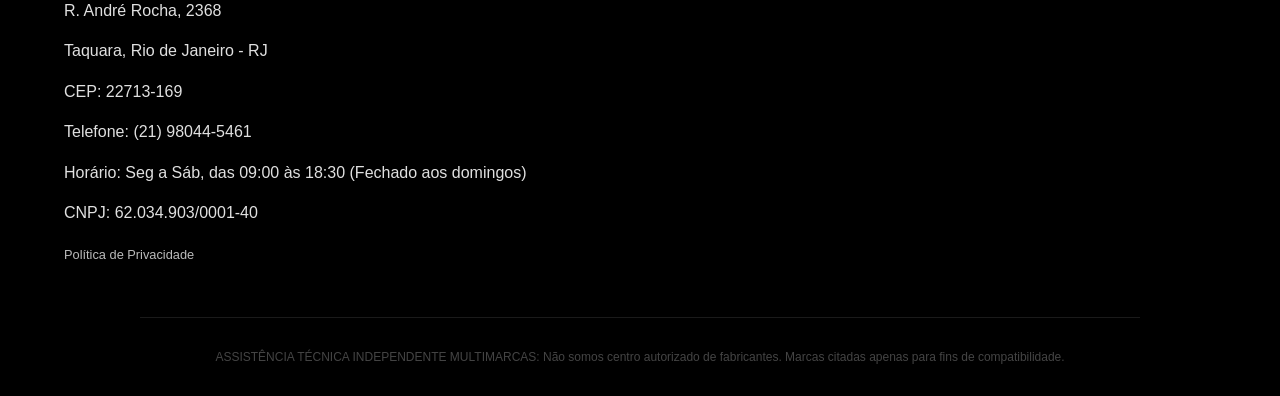
==== commit da38c889: "Update index.html" ====
--- a/index.html
+++ b/index.html
@@ -105,26 +105,27 @@
     <div class="footer-container">
         <!-- Informações de Contato -->
         <div class="footer-info">
-            <p><strong>Felicio's Tech</strong></p>
-            <p>R. André Rocha, 2368</p>
-            <p>Taquara, Rio de Janeiro - RJ</p>
-            <p>CEP: 22713-169</p>
-            <p class="cnpj">CNPJ: 62.034.903/0001-40</p>
-                    <a href="politica-privacidade.html" style="color: #bbb; text-decoration: none; font-size: 0.8rem;">Política de Privacidade</a>
-
-        </div>
+    <p><strong>Felicio's Tech</strong></p>
+    <p>R. André Rocha, 2368</p>
+    <p>Taquara, Rio de Janeiro - RJ</p>
+    <p>CEP: 22713-169</p>
+    <p>Telefone: (21) 98044-5461</p>
+    <p>Horário: Seg a Sáb, das 09:00 às 18:30 (Fechado aos domingos)</p>
+    <p class="cnpj">CNPJ: 62.034.903/0001-40</p>
+    <a href="politica-privacidade.html" style="color: #bbb; text-decoration: none; font-size: 0.8rem;">Política de Privacidade</a>
+</div>
 
         <!-- Google Maps Integrado -->
-        <div class="footer-map">
-            <iframe 
-                src="https://www.google.com/maps/place/Felicios+Tech/@-22.9340269,-43.3786592,19z/data=!3m1!4b1!4m6!3m5!1s0x9bd90e7a47a6ff:0x34b0c543c90f2005!8m2!3d-22.9340281!4d-43.3780155!16s%2Fg%2F11z50znhwd?entry=ttu&g_ep=EgoyMDI2MDkzMC4wIKXMDSoASAFQAw%3D%3D" 
-                width="100%" 
-                height="180" 
-                style="border:0;" 
-                allowfullscreen="" 
-                loading="lazy">
-            </iframe>
-        </div>
+       <div class="footer-map">
+    <iframe 
+        src="https://maps.google.com/maps?q=Felicios+Tech,+Taquara,+Rio+de+Janeiro&t=&z=17&ie=UTF8&iwloc=&output=embed" 
+        width="100%" 
+        height="180" 
+        style="border:0;" 
+        allowfullscreen="" 
+        loading="lazy">
+    </iframe>
+</div>
     </div>
 
     
